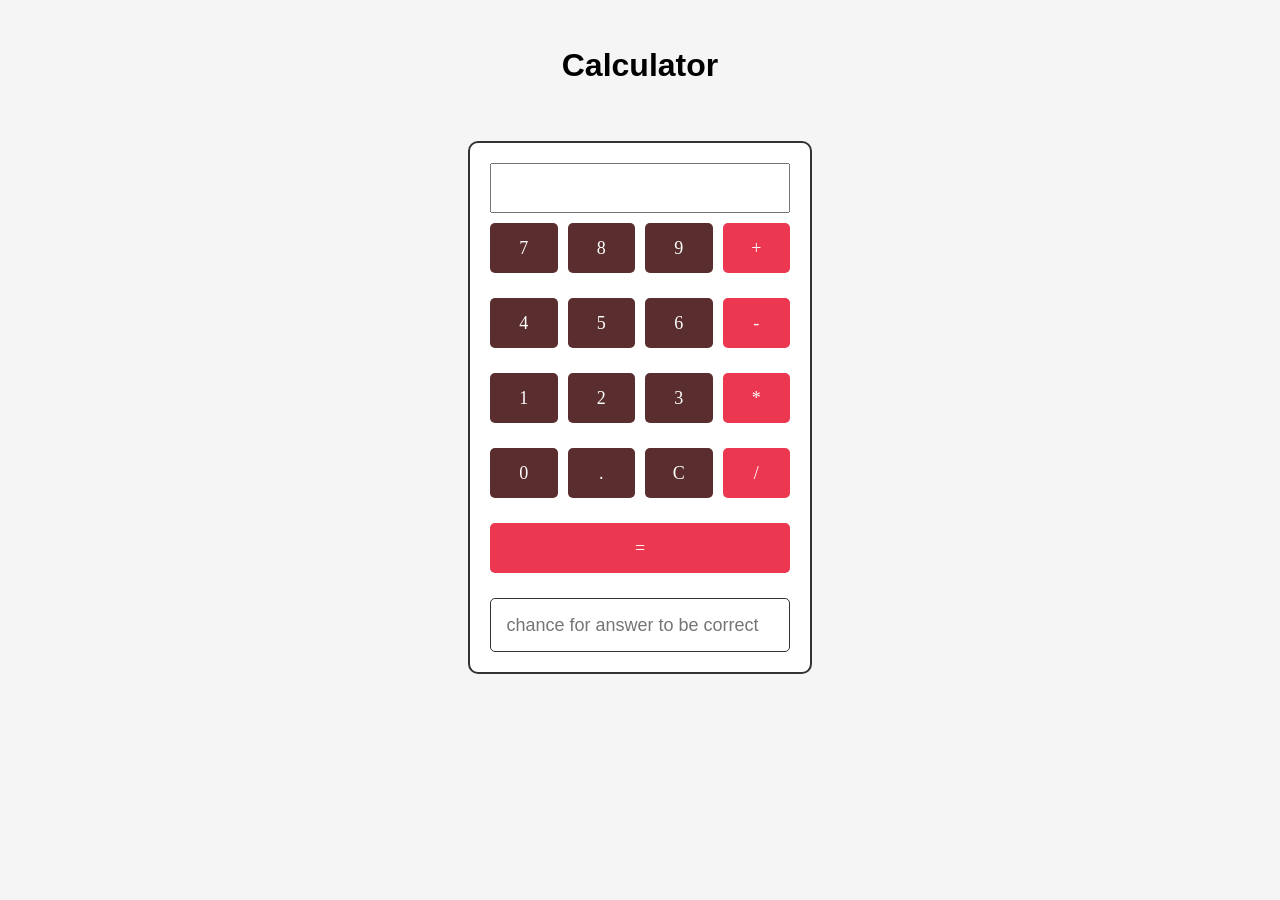
==== calculator/index.html @ c95449f4 "Add files via upload" ====
<!DOCTYPE html>
<html lang="en">
<head>
    <meta charset="UTF-8">
    <meta name="viewport" content="width=device-width, initial-scale=1.0">
    <title>Calculator</title>
    <link rel="icon" href="https://d15-a.sdn.cz/d_15/c_img_F_I/gmZBVxS.jpeg?fl=cro,0,0,799,449%7Cres,722,,1%7Cwebp,75" type="image/jpeg">
    <link rel="stylesheet" href="../style.css">
    <style>
        .calculator {
            width: 300px;
            margin: 50px auto;
            padding: 20px;
            border: 2px solid #333;
            border-radius: 10px;
            background-color: #fff;
        }
        .display {
            width: 100%;
            height: 50px;
            font-size: 24px;
            text-align: right;
            margin-bottom: 10px;
            padding: 5px;
            box-sizing: border-box;
            font-weight: normal;
        }
        .buttons {
            display: grid;
            grid-template-columns: repeat(4, 1fr);
            gap: 10px;
        }
        button {
            height: 50px;
            font-size: 18px;
            border: none;
            border-radius: 5px;
            background-color: #5a2e2e;
            cursor: pointer;
            font-weight: normal;
        }
        button:hover {
            background-color: #351c1c;
        }
        .operator {
            background-color: #ec3750;
            color: white;
        }
        .operator:hover {
            background-color: #d32f2f;
        }
        .equal {
            grid-column: span 4;
            background-color: #4caf50;
            color: white;
        }
        .equal:hover {
            background-color: #45a049;
        }
    </style>
</head>
<body>
    <h1>Calculator</h1>
    <div class="calculator">
        <input type="text" class="display" id="display" readonly>
        <div class="buttons">
            <button onclick="appendToDisplay('7')">7</button>
            <button onclick="appendToDisplay('8')">8</button>
            <button onclick="appendToDisplay('9')">9</button>
            <button onclick="appendToDisplay('+')" class="operator">+</button>
            <button onclick="appendToDisplay('4')">4</button>
            <button onclick="appendToDisplay('5')">5</button>
            <button onclick="appendToDisplay('6')">6</button>
            <button onclick="appendToDisplay('-')" class="operator">-</button>
            <button onclick="appendToDisplay('1')">1</button>
            <button onclick="appendToDisplay('2')">2</button>
            <button onclick="appendToDisplay('3')">3</button>
            <button onclick="appendToDisplay('*')" class="operator">*</button>
            <button onclick="appendToDisplay('0')">0</button>
            <button onclick="appendToDisplay('.')">.</button>
            <button onclick="clearDisplay()">C</button>
            <button onclick="appendToDisplay('/')" class="operator">/</button>            <button onclick="calculate()" class="operator" style="grid-column: span 4; height: 50px; font-size: 18px;">=</button>            <input type="number" id="chance" placeholder="chance for answer to be correct" min="0" max="100" style="grid-column: span 4; height: 50px; font-size: 18px; text-align: center; border: 1px solid #333; border-radius: 5px; font-weight: normal;">
            
        </div>
    </div>

    <script>
        let display = document.getElementById('display');
        let chanceInput = document.getElementById('chance');

        chanceInput.addEventListener('input', function() {
            let value = parseFloat(chanceInput.value);
            if (value < 0) chanceInput.value = 0;
            if (value > 100) chanceInput.value = 100;
        });

        function appendToDisplay(value) {
            display.value += value;
        }

        function clearDisplay() {
            display.value = '';
        }

        function chance(realResult) {
            let chanceInput = document.getElementById('chance').value.trim();
            let chanceValue = chanceInput === '' ? 100 : parseFloat(chanceInput) || 0;
            let random = Math.random() * 100;
            if (random <= chanceValue) {
                return realResult;
            } else {
                let bigNumber = 1000; 
                return Math.floor(Math.random() * (bigNumber * 0.7)) + 1;
            }
        }

        function calculate() {
            if (!display.value.trim()) {
                display.value = 'Error';
                return;
            }
            try {
                let realResult = eval(display.value);
                display.value = chance(realResult);
            } catch (error) {
                display.value = 'Error';
            }
        }
      
        
    </script>
</body>
</html>
---- style.css ----
body {
    font-family: Arial, sans-serif;
    margin: 40px;
    background-color: #f5f5f5;
    color: #333; 
    line-height: 1.6; 
}

h1 {
    color: #000000;
    text-align: center;
    margin-bottom: 20px;
}

p {
    font-size: 18px;
    color: #000000;
    font-family: 'Times New Roman', Times, serif;
    font-size: larger;
    margin-bottom: 15px;
}

.p2, .p7, .p14, .p20, .p22, .p24 {
    font-size: xx-large;
    font-weight: bold;
    color: #ec3750; 
}

.p3, .p4, .p5, .p6, .p8, .p9, .p10, .p11, .p12, .p13, .p15, .p16, .p17, .p18, .p19, .p21, .p23 {
    font-size: larger;
}

.logo-img {
    float: right;
    width: 300px;
    margin-left: 20px;
    margin-bottom: 10px;
    border-radius: 10px;
}

.flavortown-logo {
    float: right;
    width: 300px;
    margin-left: 20px;
    margin-bottom: 10px;
    margin-top: -150px;
    border-radius: 10px;
}

img {
    max-width: 100%;
    height: auto;
}

button {
    background-color: #ec3750;
    color: white;
    border: none;
    padding: 10px 20px;
    font-size: larger;
    font-family: 'Times New Roman', Times, serif;
    cursor: pointer;
    border-radius: 5px;
    margin-bottom: 15px;
}

button:hover {
    background-color: #d32f2f;
}
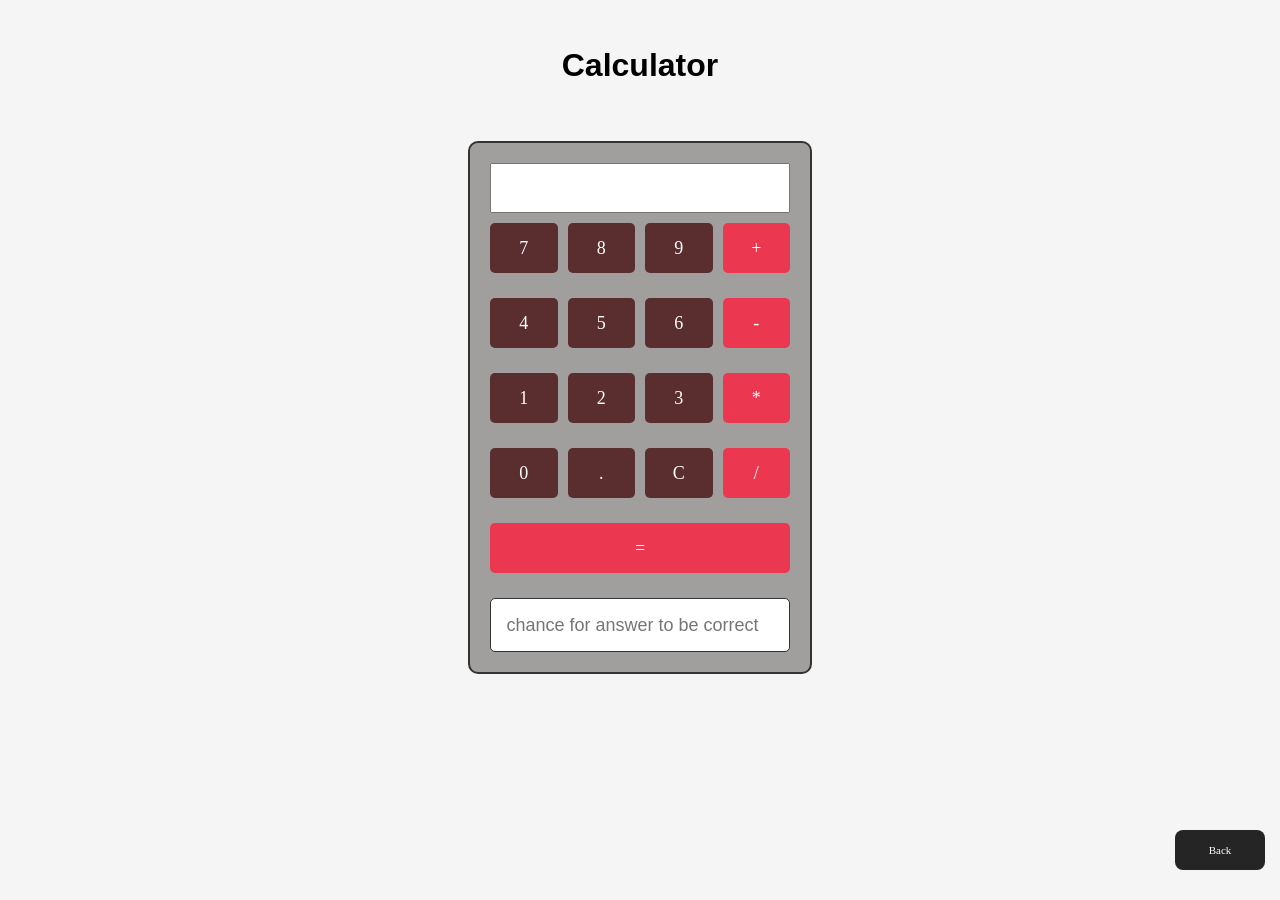
==== commit 40fcecbd: "added calculator" ====
--- a/calculator/index.html
+++ b/calculator/index.html
@@ -13,7 +13,7 @@
             padding: 20px;
             border: 2px solid #333;
             border-radius: 10px;
-            background-color: #fff;
+            background-color: rgb(161, 158, 158);
         }
         .display {
             width: 100%;
@@ -57,9 +57,27 @@
         .equal:hover {
             background-color: #45a049;
         }
+        #backBtn {
+            position: fixed;
+            bottom: 15px;
+            right: 15px;
+            background-color: #252525;
+            color: white;
+            padding: 6px 12px;
+            font-size: 11px;
+            border: none;
+            border-radius: 8px;
+            cursor: pointer;  
+            width: 90px;
+            height: 40px;
+        }
+        #backBtn:hover {
+            background-color: #2e2e2e;
+        }
     </style>
 </head>
 <body>
+    <button id="backBtn" onclick="window.location.href = '../';">Back</button>
     <h1>Calculator</h1>
     <div class="calculator">
         <input type="text" class="display" id="display" readonly>
@@ -79,29 +97,23 @@
             <button onclick="appendToDisplay('0')">0</button>
             <button onclick="appendToDisplay('.')">.</button>
             <button onclick="clearDisplay()">C</button>
-            <button onclick="appendToDisplay('/')" class="operator">/</button>            <button onclick="calculate()" class="operator" style="grid-column: span 4; height: 50px; font-size: 18px;">=</button>            <input type="number" id="chance" placeholder="chance for answer to be correct" min="0" max="100" style="grid-column: span 4; height: 50px; font-size: 18px; text-align: center; border: 1px solid #333; border-radius: 5px; font-weight: normal;">
-            
+            <button onclick="appendToDisplay('/')" class="operator">/</button>            <button onclick="calculate()" class="operator" style="grid-column: span 4; height: 50px; font-size: 18px;">=</button>            <input type="number" id="chance" placeholder="chance for answer to be correct" min="0" max="100" style="grid-column: span 4; height: 50px; font-size: 18px; text-align: center; border: 1px solid #333; border-radius: 5px; font-weight: normal;">            
         </div>
     </div>
-
     <script>
         let display = document.getElementById('display');
         let chanceInput = document.getElementById('chance');
-
         chanceInput.addEventListener('input', function() {
             let value = parseFloat(chanceInput.value);
             if (value < 0) chanceInput.value = 0;
             if (value > 100) chanceInput.value = 100;
         });
-
         function appendToDisplay(value) {
             display.value += value;
         }
-
         function clearDisplay() {
             display.value = '';
         }
-
         function chance(realResult) {
             let chanceInput = document.getElementById('chance').value.trim();
             let chanceValue = chanceInput === '' ? 100 : parseFloat(chanceInput) || 0;
@@ -113,7 +125,6 @@
                 return Math.floor(Math.random() * (bigNumber * 0.7)) + 1;
             }
         }
-
         function calculate() {
             if (!display.value.trim()) {
                 display.value = 'Error';
@@ -125,9 +136,7 @@
             } catch (error) {
                 display.value = 'Error';
             }
-        }
-      
-        
+        }              
     </script>
 </body>
 </html>
--- a/style.css
+++ b/style.css
@@ -5,13 +5,11 @@
     color: #333; 
     line-height: 1.6; 
 }
-
 h1 {
     color: #000000;
     text-align: center;
     margin-bottom: 20px;
 }
-
 p {
     font-size: 18px;
     color: #000000;
@@ -19,17 +17,14 @@
     font-size: larger;
     margin-bottom: 15px;
 }
-
 .p2, .p7, .p14, .p20, .p22, .p24 {
     font-size: xx-large;
     font-weight: bold;
     color: #ec3750; 
 }
-
 .p3, .p4, .p5, .p6, .p8, .p9, .p10, .p11, .p12, .p13, .p15, .p16, .p17, .p18, .p19, .p21, .p23 {
     font-size: larger;
 }
-
 .logo-img {
     float: right;
     width: 300px;
@@ -37,7 +32,6 @@
     margin-bottom: 10px;
     border-radius: 10px;
 }
-
 .flavortown-logo {
     float: right;
     width: 300px;
@@ -46,12 +40,10 @@
     margin-top: -150px;
     border-radius: 10px;
 }
-
 img {
     max-width: 100%;
     height: auto;
 }
-
 button {
     background-color: #ec3750;
     color: white;
@@ -63,7 +55,6 @@
     border-radius: 5px;
     margin-bottom: 15px;
 }
-
 button:hover {
     background-color: #d32f2f;
 }
